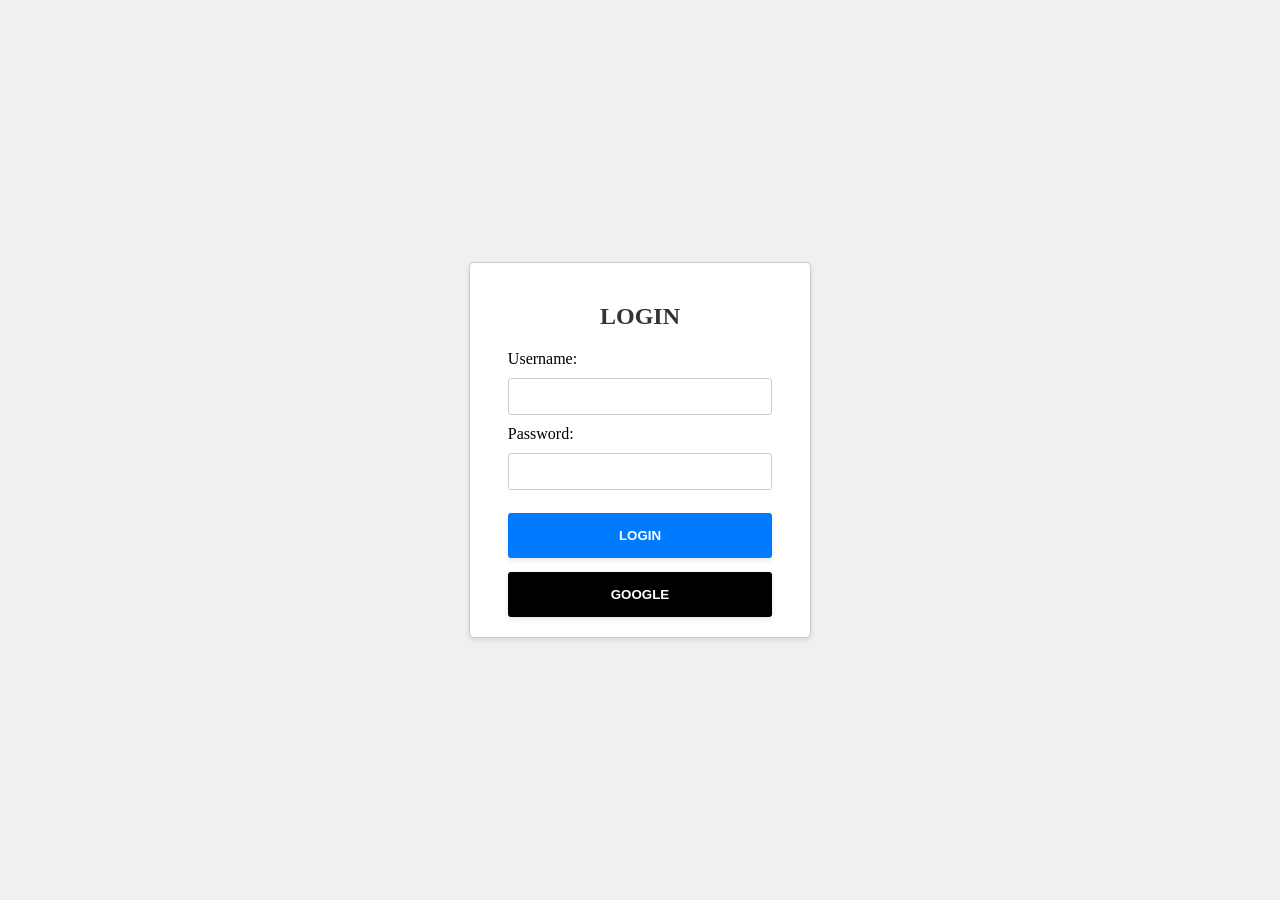
==== FrontEnd/index.html @ a4b18a81 "build: first commit with inital repositories and basic login page" ====
<!DOCTYPE html>
<html lang="en">
<head>
    <meta charset="UTF-8">
    <meta name="viewport" content="width=device-width, initial-scale=1.0">
    <link rel="stylesheet" href="styles.css">
    <title>Login Page</title>
</head>
<body>

    <div class="container">
        <div class="loginContainer">
            <h2>LOGIN</h2> 
            <form action="/login" method="post">
                <div>
                    <label for="username">Username:</label>
                    <input class="inputField"  type="text" id="username" name="username" required>
                </div>
                <div>
                    <label for="password">Password:</label>
                    <input class="inputField" type="password" id="password" name="password" required>
                </div>
                <div>
                    <button class="loginButton btn-bg-blue" type="submit">Login</button>
                                        <button class="loginButton bg-black" type="submit">Google</button>


                </div>
            </form>
        </div>
    </div>
    
</body>
</html>
---- FrontEnd/styles.css ----
body, html{
  height: 100%;
    margin: 0;
    user-select: none;
}
.container {
    height: 100%;
    width:  100%;
    display: flex;
    justify-content: center;
    align-items: center;
    background-color: #f0f0f0;


}

.loginContainer {
    align-items: center;
    display: flex;
    flex-direction: column;
    width: 300px;
    padding: 20px;
    border: 1px solid #ccc;
    border-radius: 5px;
    background-color: #fff;
    box-shadow: 0 2px 5px rgba(0, 0, 0, 0.1);
}
.loginContainer h2 {
    margin-bottom: 20px;
    color: #333;
    font-weight: bold;
    font-family: 'Times New Roman', Times, serif
}

.inputField {
    width: 100%;
    padding: 10px;
    margin: 10px 0;
    border: 1px solid #ccc;
    border-radius: 3px;
    box-sizing: border-box;
}

.loginButton {
    width: 100%;
    padding: 15px;
    color: white;
    border: none;
    border-radius: 3px;
    cursor: pointer;
        box-shadow: 0 2px 5px rgba(0, 0, 0, 0.1);
        text-transform: uppercase;
        font-weight: bold;
        margin-top: 1em;

}
.btn-bg-blue:hover {
    background-color: #1066cc;
}
.bg-black {
    background-color: black;
}
.bg-white {
    background-color: white;
}
.btn-bg-blue {
    background-color: #007BFF;
}
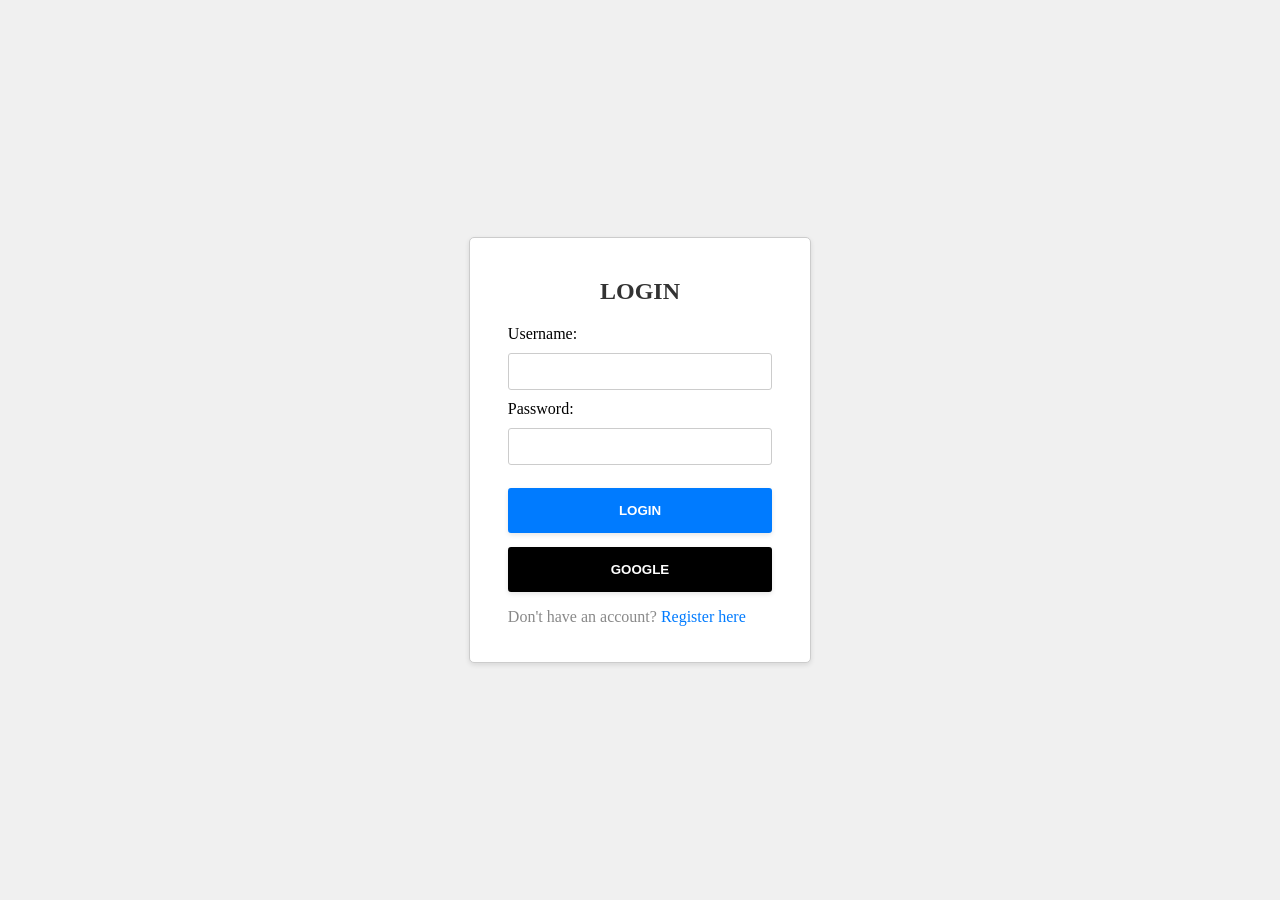
==== commit febbd2ca: "Added: spring boot configuration" ====
--- a/FrontEnd/index.html
+++ b/FrontEnd/index.html
@@ -1,20 +1,22 @@
 <!DOCTYPE html>
 <html lang="en">
+
 <head>
     <meta charset="UTF-8">
     <meta name="viewport" content="width=device-width, initial-scale=1.0">
     <link rel="stylesheet" href="styles.css">
     <title>Login Page</title>
 </head>
+
 <body>
 
     <div class="container">
         <div class="loginContainer">
-            <h2>LOGIN</h2> 
+            <h2>LOGIN</h2>
             <form action="/login" method="post">
                 <div>
                     <label for="username">Username:</label>
-                    <input class="inputField"  type="text" id="username" name="username" required>
+                    <input class="inputField" type="text" id="username" name="username" required>
                 </div>
                 <div>
                     <label for="password">Password:</label>
@@ -22,13 +24,19 @@
                 </div>
                 <div>
                     <button class="loginButton btn-bg-blue" type="submit">Login</button>
-                                        <button class="loginButton bg-black" type="submit">Google</button>
+                    <button class="loginButton bg-black" type="submit">Google</button>
+                <div >
+                    <div ></div>
+                        <p style=" color: rgb(137, 137, 137);"> Don't have an account? <a href="register.html">Register here</a></p>
+                </div>
+
 
 
                 </div>
             </form>
         </div>
     </div>
-    
+
 </body>
+
 </html>
--- a/FrontEnd/styles.css
+++ b/FrontEnd/styles.css
@@ -2,6 +2,10 @@
   height: 100%;
     margin: 0;
     user-select: none;
+}
+a{
+    text-decoration: none;
+    color: #007BFF;
 }
 .container {
     height: 100%;
